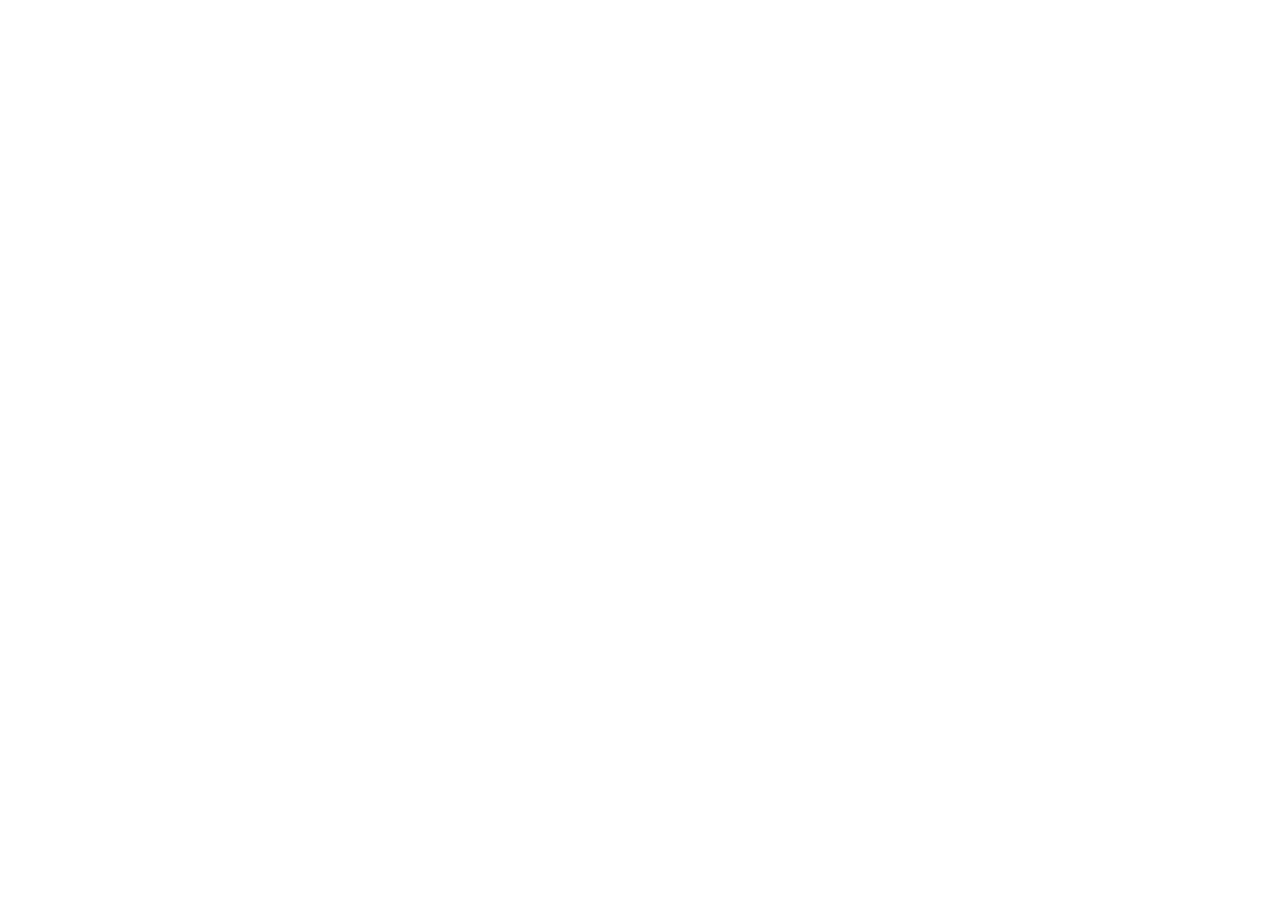
==== index.html @ 44360031 "Add files via upload" ====
<!DOCTYPE html>
<html lang="pt-br">
<head>
    <meta charset="UTF-8">
    <meta name="viewport" content="width=], initial-scale=1.0">
    <title>Violão Iniciante</title>
</head>
<body>
    
    
</body>
</html>
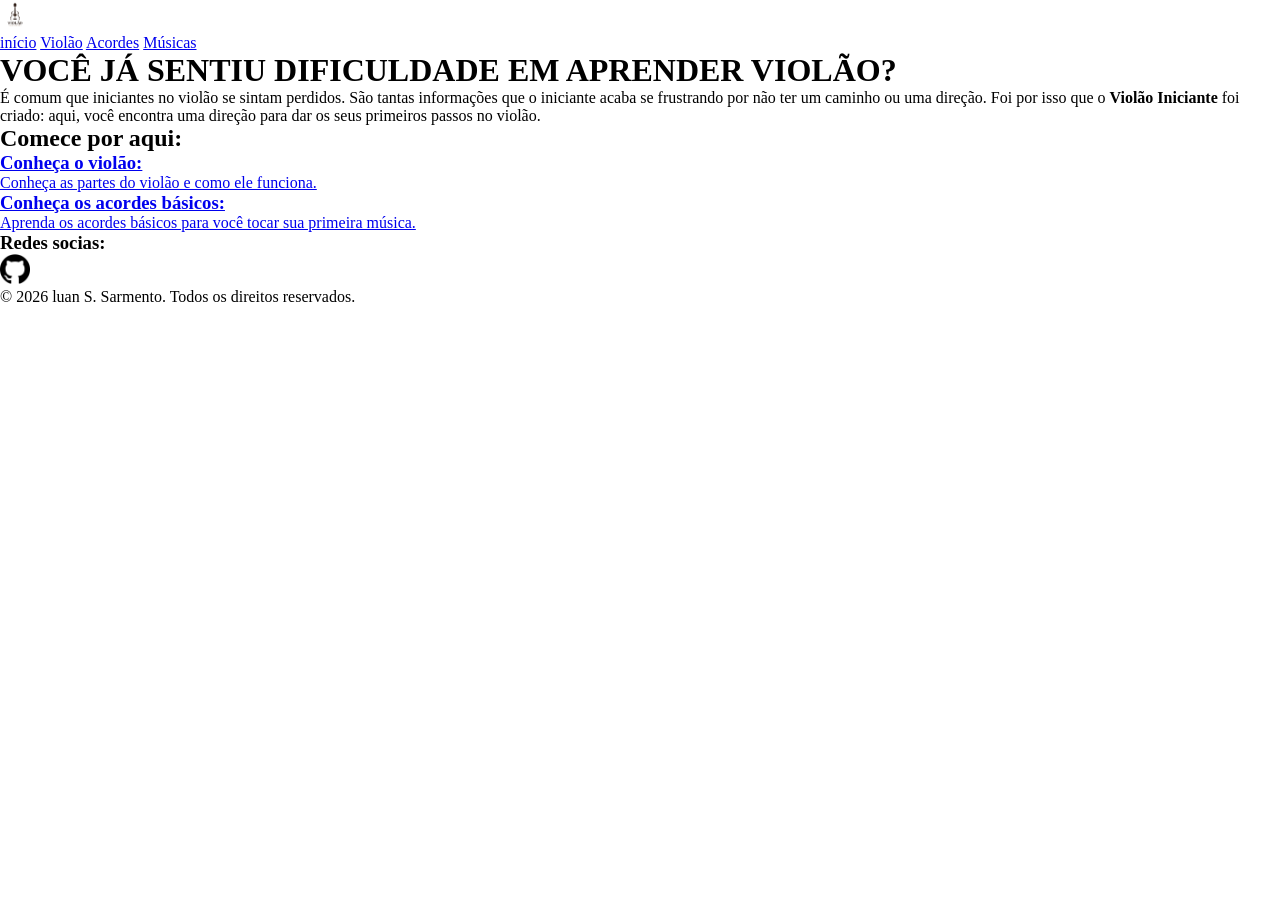
==== commit ca2e69be: "adiciona 3 páginas e termina a página index" ====
--- a/index.html
+++ b/index.html
@@ -3,9 +3,45 @@
 <head>
     <meta charset="UTF-8">
     <meta name="viewport" content="width=], initial-scale=1.0">
+    <link rel="stylesheet" href="css/style.css">
     <title>Violão Iniciante</title>
 </head>
 <body>
+    <header>
+        <div class="logo">
+            <a href="index.html"><img src="img/logoviolaoiniciante-removebg-preview.png" alt="" width="30px" height="30px"></a>           
+        </div>
+        <nav>
+            <a href="index.html">início</a>
+            <a href="violao.html">Violão</a>
+            <a href="acordes.html">Acordes</a>
+            <a href="musica.html">Músicas</a>
+        </nav>
+    </header>
+    <main>
+        <h1>VOCÊ JÁ SENTIU DIFICULDADE EM APRENDER VIOLÃO?</h1>
+        <p>É comum que iniciantes no violão se sintam perdidos. São tantas informações que o iniciante acaba se frustrando por não ter um caminho ou uma direção. Foi por isso que o <strong>Violão Iniciante</strong> foi criado: aqui, você encontra uma direção para dar os seus primeiros passos no violão.</p>
+        <h2>Comece por aqui:</h2>
+        <section class="cards">
+            <a href=""></a>
+            <a href="violao.html" class="card">
+                <h3>Conheça o violão:</h3>
+                <p>Conheça as partes do violão e como ele funciona.</p>
+            </a>
+            <a href="acordes.html" class="cards">
+                <h3>Conheça os acordes básicos:</h3>
+                <p>Aprenda os acordes básicos para você tocar sua primeira música.</p>
+            </a>
+        </section>
+    </main>
+    <footer>
+      <div class="redes-sociais">
+        <h3>Redes socias:</h3>
+        <a href="https://github.com/luansarmentodev" target="_blank"><img src="img/logogithub.png" alt="logo do git hub" width="30px" height="30px">
+        </a>
+      </div>
+        <p>&copy; 2026 luan S. Sarmento. Todos os direitos reservados.</p>
+    </footer>
     
     
 </body>
--- a/css/style.css
+++ b/css/style.css
@@ -0,0 +1,6 @@
+
+* {
+    margin: 0;
+    padding: 0;
+    border: 0;
+}
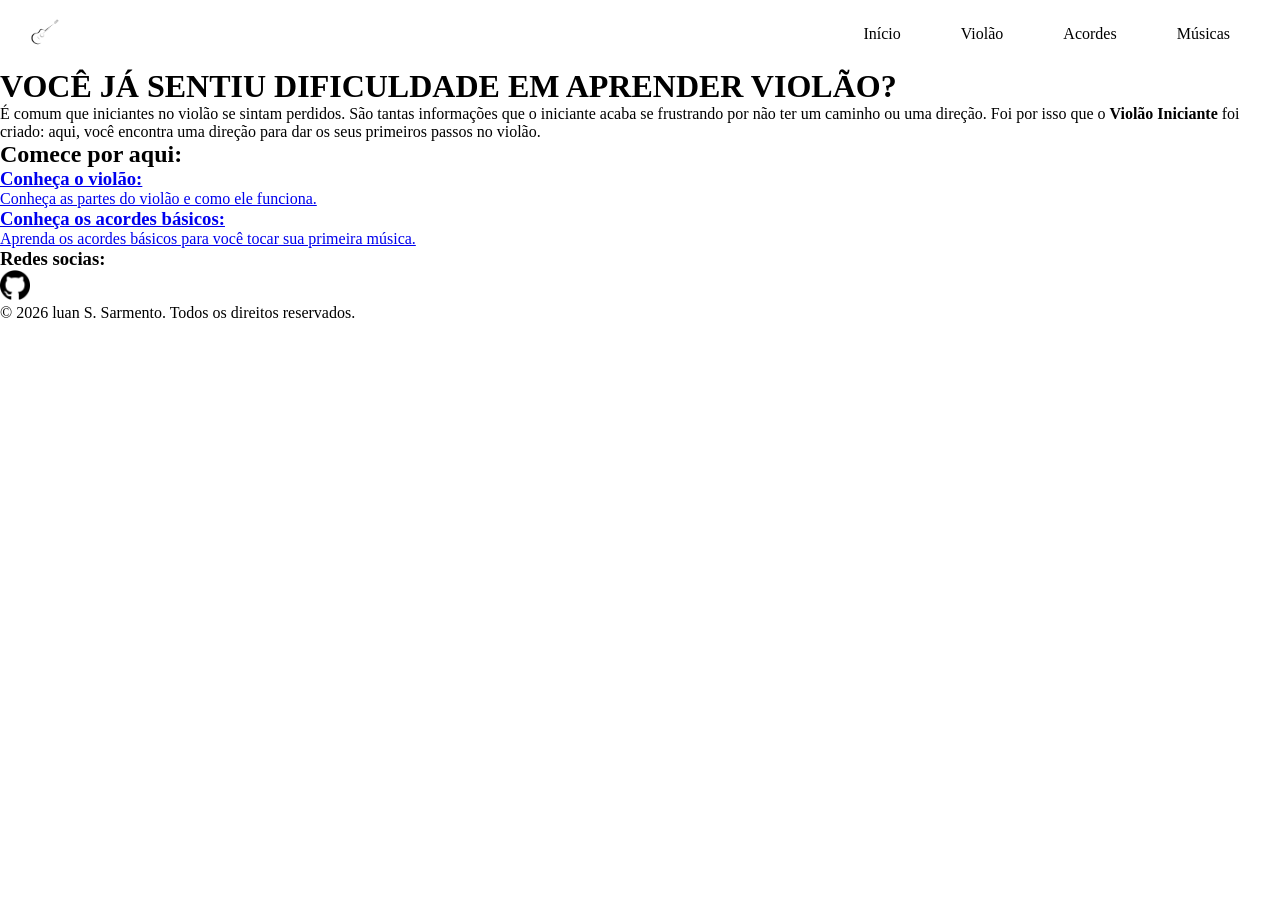
==== commit 3f663060: "Arruma o Header com flex box" ====
--- a/index.html
+++ b/index.html
@@ -4,15 +4,16 @@
     <meta charset="UTF-8">
     <meta name="viewport" content="width=], initial-scale=1.0">
     <link rel="stylesheet" href="css/style.css">
-    <title>Violão Iniciante</title>
+    <title>Violão Iniciante | O primeiro passo para o inciante</title>
 </head>
 <body>
     <header>
-        <div class="logo">
-            <a href="index.html"><img src="img/logoviolaoiniciante-removebg-preview.png" alt="" width="30px" height="30px"></a>           
+        <div>
+        <a href="index.html"><img src="img/logo2.png" alt="Logo" class="logo">
+        </a>
         </div>
         <nav>
-            <a href="index.html">início</a>
+            <a href="index.html">Início</a>
             <a href="violao.html">Violão</a>
             <a href="acordes.html">Acordes</a>
             <a href="musica.html">Músicas</a>
--- a/css/style.css
+++ b/css/style.css
@@ -1,6 +1,73 @@
-
 * {
-    margin: 0;
     padding: 0;
     border: 0;
+    margin: 0;
 }
+
+nav {
+    display: flex;
+    gap: 20px;
+}
+
+
+nav a {
+    color: black;
+    text-decoration: none;
+    front-size: 16px;
+    padding: 10px 20px;
+    border-radius: 10px;
+
+}
+nav a:hover {
+    background-color: rgb(122, 106, 215);
+}
+
+header {
+    display: flex;
+    justify-content: space-between;
+    align-items: center;
+    padding: 15px 30px;
+}
+.logo {
+    width: 30px;
+}
+
+
+
+
+
+
+
+
+
+
+
+
+
+
+
+
+
+
+
+
+
+
+
+
+
+
+
+
+.headstock {
+    width: 400px;
+}
+.violao {
+    width:400px;
+}
+.braco {
+    width: 400px;
+}
+.corpo {
+    width: 400px;
+}
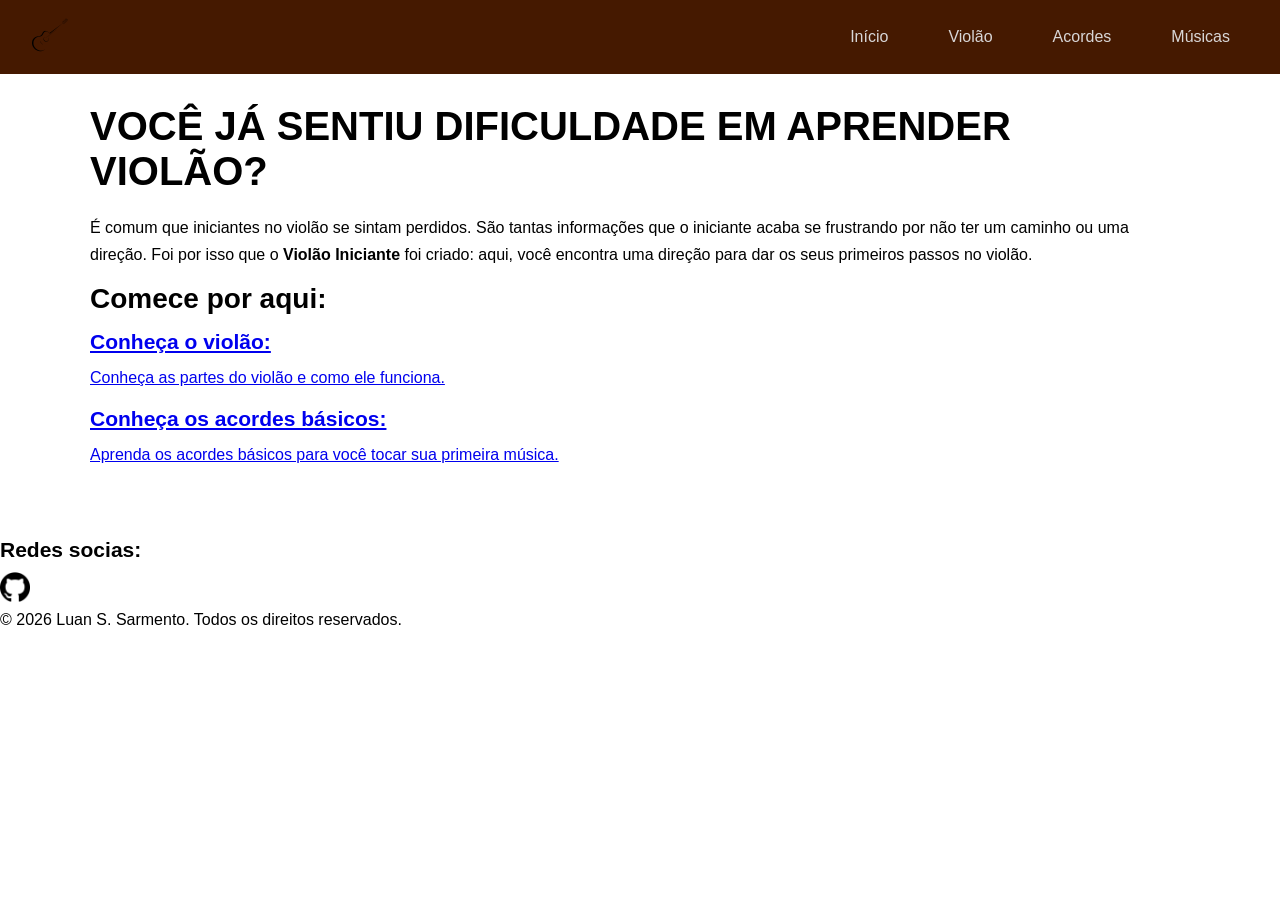
==== commit ede92bdb: "Estiliza páginas com CSS" ====
--- a/index.html
+++ b/index.html
@@ -41,7 +41,7 @@
         <a href="https://github.com/luansarmentodev" target="_blank"><img src="img/logogithub.png" alt="logo do git hub" width="30px" height="30px">
         </a>
       </div>
-        <p>&copy; 2026 luan S. Sarmento. Todos os direitos reservados.</p>
+        <p>&copy; 2026 Luan S. Sarmento. Todos os direitos reservados.</p>
     </footer>
     
     
--- a/css/style.css
+++ b/css/style.css
@@ -2,6 +2,18 @@
     padding: 0;
     border: 0;
     margin: 0;
+}
+@import url('https://fonts.googleapis.com/css2?family=Poppins:wght@400;500;600;700&display=swap');
+
+header {
+    display: flex;
+    justify-content: space-between;
+    align-items: center;
+    padding: 15px 30px;
+    background-color: #451900;
+}
+.logo {
+    width: 40px;
 }
 
 nav {
@@ -11,9 +23,8 @@
 
 
 nav a {
-    color: black;
+    color: rgb(216, 214, 214);
     text-decoration: none;
-    front-size: 16px;
     padding: 10px 20px;
     border-radius: 10px;
 
@@ -21,53 +32,135 @@
 nav a:hover {
     background-color: rgb(122, 106, 215);
 }
+body {
+    font-family: 'Poppins', sans-serif;
+}
+h1 {
+    font-size: 40px;
+    font-weight: 700;
+    margin-bottom: 20px;
+}
+h2 {
+    font-size: 28px;
+    font-weight: 600;
+    margin-bottom: 15px;
+}
+h3 {
+    font-size: 21px;
+    font-weight: 600;
+    margin-bottom: 10px;
+}
+h3 {
+    font-size: 21px;
+    font-weight: 600;
+    margin-bottom: 10px;
+}
+p {
+    font-size: 16px;
+    line-height: 1.7;
+    margin-bottom: 15px;
+}
+main {
+    max-width: 1100px;
+    margin: 0 auto;
+    padding: 30px;
+}
+section {
+    margin-bottom: 40px;
+}
+section h2 {
+    text-align: center;
 
-header {
+}
+.violao {
+    display: block;
+    margin: 0 auto;
+    width: 400px;
+    border-radius: 15px;
+    box-shadow: 0 4px 10px rgba(0, 0, 0, 0.25);
+}
+.partes-violao {
     display: flex;
     justify-content: space-between;
-    align-items: center;
-    padding: 15px 30px;
 }
-.logo {
-    width: 30px;
+.parte img{
+    width: 300px;
+    border-radius: 15px;
+    box-shadow: 0 4px 10px rgba(0, 0, 0, 0.25);
+}
+.parte {
+    text-align: center;
+}
+.corda {
+    text-align: center;
+}
+.afinacao{
+    text-align: center;
+    font-weight: 600;
+}
+.imagem-cordas {
+    text-align: center;
+}
+.cordas{
+    width: 600px;
+    border-radius: 15px;
+    box-shadow: 0 4px 10px rgba(0, 0, 0, 0.25);
+}
+
+/*Página acordes*/
+.introducao-acordes {
+    text-align: center;
+}
+introducao-acordes p {
+    max-width: 800px;
+    margin: 0 auto 15px;
+}
+
+.acordes h2 {
+    text-align: center;
+}
+.acordes + section p {
+    max-width: 800px;
+    margin: 0 auto 15px;
+    text-align: center;
+}
+
+.lista-acordes {
+    display: flex;
+    flex-direction: row;
+    gap: 20px;
+    justify-content: center;
+}
+
+.acorde {
+    width: 200px;
+    text-align: center;
+    flex-shrink: 0;
+}
+
+.acorde img {
+    width: 140px;
+    height: 140px;
+    object-fit: contain;
+    margin: 10px 0;
+    border-radius: 15px;
+    box-shadow: 0 4px 10px rgba(0, 0, 0, 0.20);
+}
+.acorde p {
+    font-size: 14px;
+}
+.link-acordes {
+    text-align: center;
+    margin-top: 30px;
+}
+
+.link-acordes a {
+    color: #8B5E3C;
+    text-decoration: none;
+}
+
+.link-acordes a:hover {
+    color: #D6A15D;
 }
 
 
-
-
-
-
-
-
-
-
-
-
-
-
-
-
-
-
-
-
-
-
-
-
-
-
-
-
-.headstock {
-    width: 400px;
-}
-.violao {
-    width:400px;
-}
-.braco {
-    width: 400px;
-}
-.corpo {
-    width: 400px;
-}
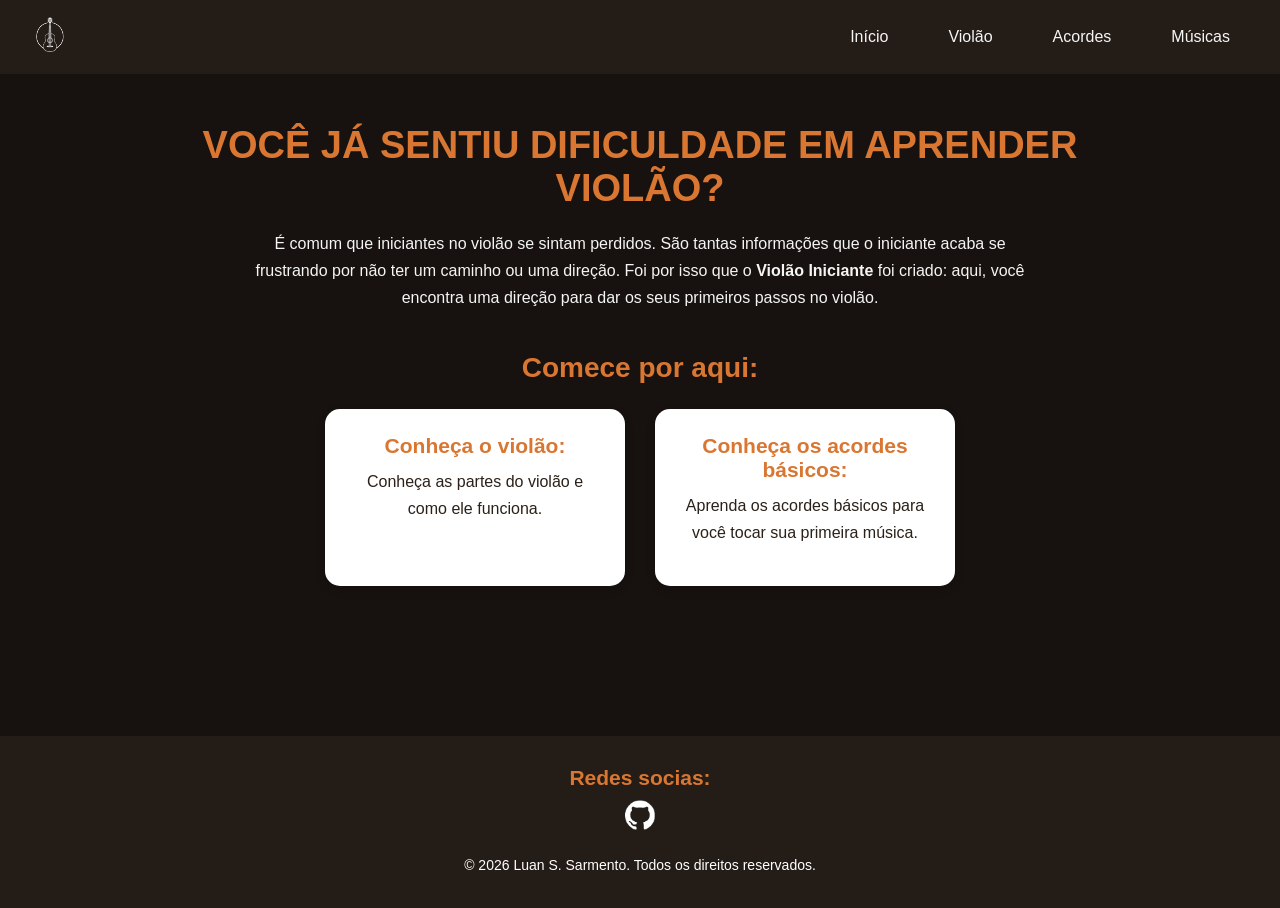
==== commit ebde410f: "Estiliza todas as páginas" ====
--- a/index.html
+++ b/index.html
@@ -2,14 +2,14 @@
 <html lang="pt-br">
 <head>
     <meta charset="UTF-8">
-    <meta name="viewport" content="width=], initial-scale=1.0">
+    <meta name="viewport" content="width=device-width, initial-scale=1.0">
     <link rel="stylesheet" href="css/style.css">
     <title>Violão Iniciante | O primeiro passo para o inciante</title>
 </head>
 <body>
     <header>
         <div>
-        <a href="index.html"><img src="img/logo2.png" alt="Logo" class="logo">
+        <a href="index.html"><img src="img/logobranca2.png" alt="Logo" class="logo">
         </a>
         </div>
         <nav>
@@ -24,12 +24,12 @@
         <p>É comum que iniciantes no violão se sintam perdidos. São tantas informações que o iniciante acaba se frustrando por não ter um caminho ou uma direção. Foi por isso que o <strong>Violão Iniciante</strong> foi criado: aqui, você encontra uma direção para dar os seus primeiros passos no violão.</p>
         <h2>Comece por aqui:</h2>
         <section class="cards">
-            <a href=""></a>
+        
             <a href="violao.html" class="card">
                 <h3>Conheça o violão:</h3>
                 <p>Conheça as partes do violão e como ele funciona.</p>
             </a>
-            <a href="acordes.html" class="cards">
+            <a href="acordes.html" class="card">
                 <h3>Conheça os acordes básicos:</h3>
                 <p>Aprenda os acordes básicos para você tocar sua primeira música.</p>
             </a>
@@ -38,7 +38,7 @@
     <footer>
       <div class="redes-sociais">
         <h3>Redes socias:</h3>
-        <a href="https://github.com/luansarmentodev" target="_blank"><img src="img/logogithub.png" alt="logo do git hub" width="30px" height="30px">
+        <a href="https://github.com/luansarmentodev" target="_blank"><img src="img/logogithubbranca-removebg-preview.png" alt="logo do git hub">
         </a>
       </div>
         <p>&copy; 2026 Luan S. Sarmento. Todos os direitos reservados.</p>
--- a/css/style.css
+++ b/css/style.css
@@ -1,76 +1,128 @@
+@import url('https://fonts.googleapis.com/css2?family=Poppins:wght@400;500;600;700&display=swap');
 * {
     padding: 0;
     border: 0;
     margin: 0;
-}
-@import url('https://fonts.googleapis.com/css2?family=Poppins:wght@400;500;600;700&display=swap');
-
-header {
-    display: flex;
-    justify-content: space-between;
-    align-items: center;
-    padding: 15px 30px;
-    background-color: #451900;
-}
-.logo {
-    width: 40px;
-}
-
-nav {
-    display: flex;
-    gap: 20px;
-}
-
-
-nav a {
-    color: rgb(216, 214, 214);
-    text-decoration: none;
-    padding: 10px 20px;
-    border-radius: 10px;
-
-}
-nav a:hover {
-    background-color: rgb(122, 106, 215);
-}
+    box-sizing: border-box;
+}
+
+/*Padronização de elementos*/
+
 body {
     font-family: 'Poppins', sans-serif;
+    background-color: #17120F;
+    color: #F5F5F5;
 }
 h1 {
+    color: #D97732;
     font-size: 40px;
     font-weight: 700;
-    margin-bottom: 20px;
-}
+    margin-bottom: 20px;}
 h2 {
+    color: #D97732;
     font-size: 28px;
     font-weight: 600;
     margin-bottom: 15px;
 }
+
 h3 {
     font-size: 21px;
     font-weight: 600;
     margin-bottom: 10px;
 }
-h3 {
-    font-size: 21px;
-    font-weight: 600;
-    margin-bottom: 10px;
-}
+
 p {
     font-size: 16px;
     line-height: 1.7;
     margin-bottom: 15px;
 }
+/*Arrumando o header e nav*/
+header {
+    display: flex;
+    justify-content: space-between;
+    align-items: center;
+    padding: 15px 30px;
+    background-color: #241C17;
+}
+.logo {
+    width: 40px;
+}
+
+nav {
+    display: flex;
+    gap: 20px;
+}
+
+
+nav a {
+    color: #F5F5F5;
+    text-decoration: none;
+    padding: 10px 20px;
+    border-radius: 10px;
+
+}
+nav a:hover {
+    background-color: #D97732;
+}
+
 main {
     max-width: 1100px;
     margin: 0 auto;
+    padding: 50px 30px;
+}
+main > h1 {
+    text-align: center;
+    font-size: 38px;
+    margin-bottom: 20px;
+}
+
+main > h2 {
+    text-align: center;
+}
+
+main > p {
+    max-width: 800px;
+    margin: 0 auto 40px;
+    text-align: center;
+}
+
+section {
+    margin-bottom: 60px;
+}
+
+section h2 {
+    text-align: center;
+}
+
+/*Footer*/
+footer {
+    background-color: #241C17;
+    color: white;
     padding: 30px;
-}
-section {
-    margin-bottom: 40px;
-}
-section h2 {
-    text-align: center;
-
+    margin-top: 40px;
+    text-align: center;
+}
+footer h3 {
+    color: #D97732;
+    margin-bottom: 10px;
+}
+
+.redes-sociais img {
+    width: 30px;
+    height: 30px;
+    
+
+}
+
+footer p {
+    font-size: 14px;
+    margin-top: 20px;
+    margin-bottom: 0;
+}
+
+/*Página violão*/
+.o-violao{
+    text-align: center;
 }
 .violao {
     display: block;
@@ -163,4 +215,78 @@
     color: #D6A15D;
 }
 
-
+/*Página Inicio*/
+.cards {
+    display: flex;
+    justify-content: center;
+    gap: 30px;
+    margin-top: 25px;
+}
+
+.card {
+    width: 300px;
+    padding: 25px;
+    background-color: white;
+    border-radius: 15px;
+    text-decoration: none;
+    color: #2B2118;
+    text-align: center;
+    box-shadow: 0 4px 10px rgba(0, 0, 0, 0.15);
+}
+
+/*Página música*/
+.introducao-musica {
+    text-align: center;
+}
+
+main section h3 {
+    color: #D97732;
+}
+
+main section a {
+    color: #D97732;
+    text-decoration: none;
+}
+
+main section a:hover {
+    color: #E89A5B;
+}
+main ul, 
+main ol {
+    max-width: 700px;
+    margin: 0 auto 20px;
+    line-height: 2;
+}
+
+main li {
+    padding-left: 5px;
+}
+main p{
+    text-align: center;
+}
+.primeira-musica{
+    text-align: center;
+}
+.acordes-musica {
+    display: flex;
+    justify-content: center;
+    gap: 30px;
+    margin-top: 20px;
+}
+
+.acorde-musica {
+    text-align: center;
+}
+
+.acorde-musica img {
+    width: 120px;
+    height: 120px;
+    object-fit: contain;
+}
+.site-cifra {
+    text-align: center;
+}
+
+
+
+
